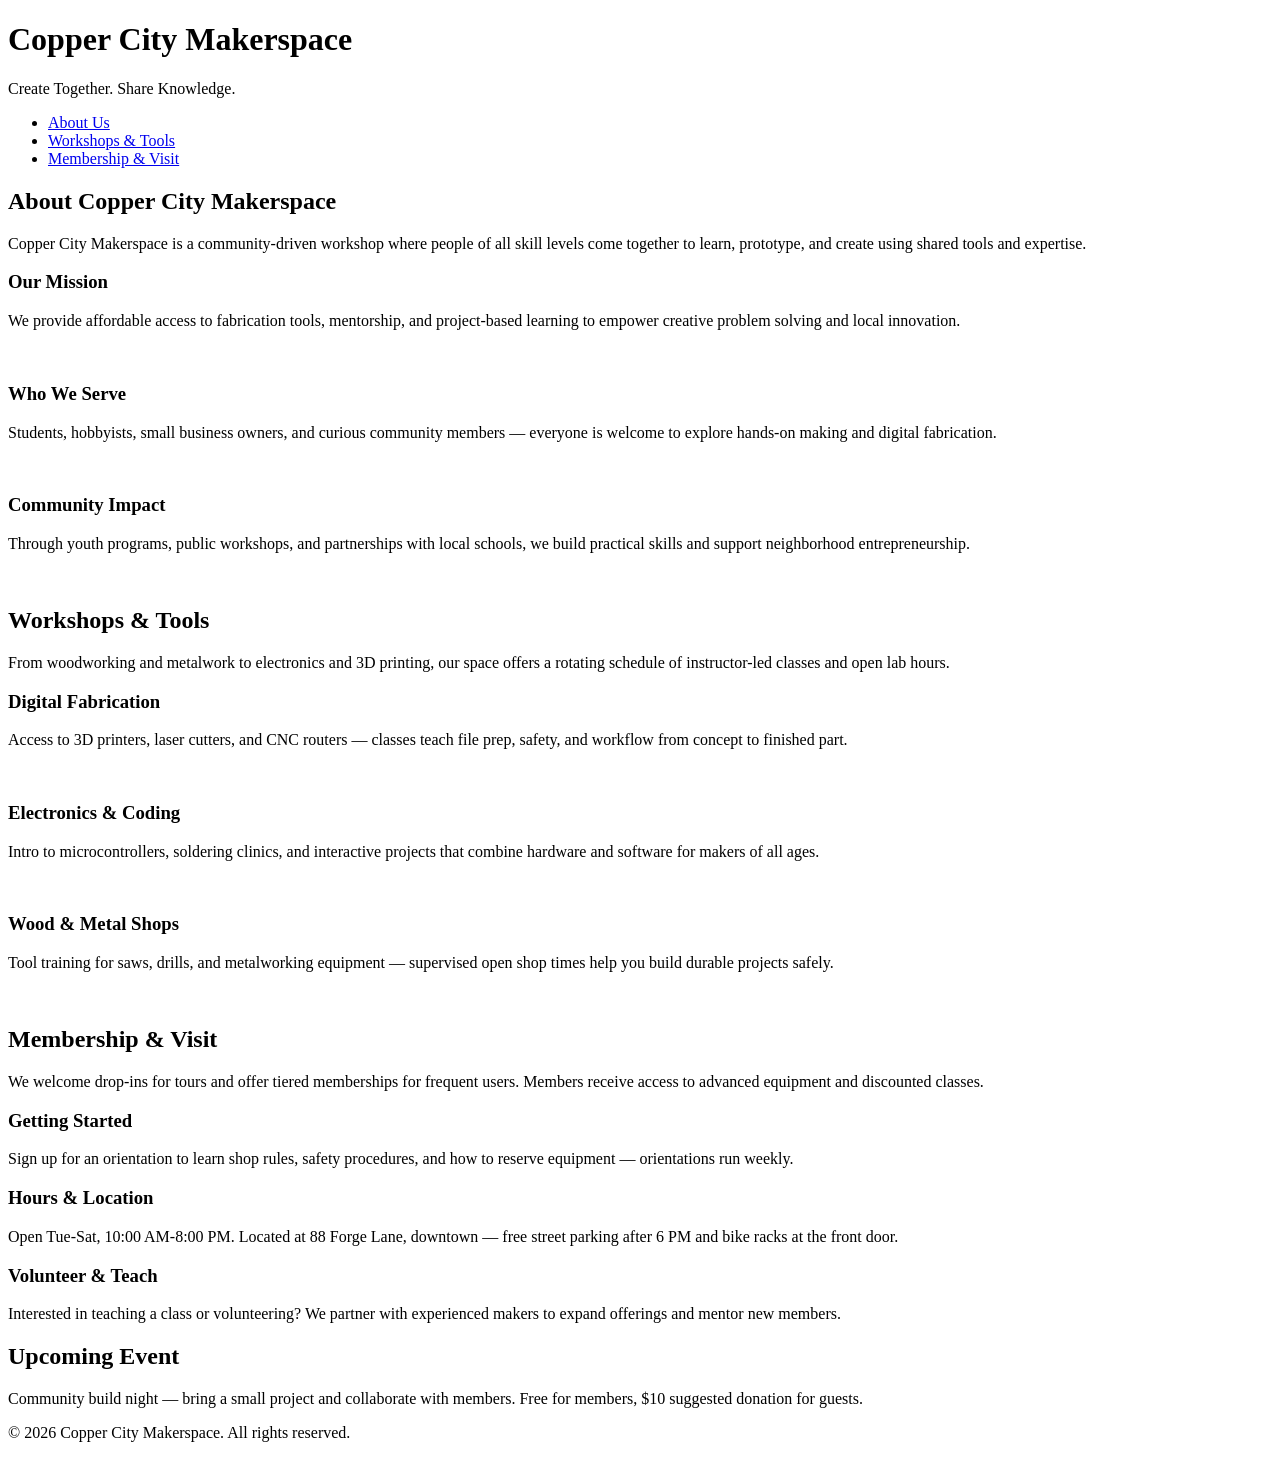
==== index.html @ 87860965 "Added new pages" ====
<!DOCTYPE html>
<html lang="en">
<head>
    <meta charset="UTF-8">
    <meta name="viewport" content="width=device-width, initial-scale=1.0">
    <link rel="stylesheet" href="styles.css">
    <title>Copper City Makerspace</title>
</head>
<body>
    <header>
        <h1>Copper City Makerspace</h1>
        <p>Create Together. Share Knowledge.</p>
    </header>
<nav>
    <ul>
        <li><a href="about.html">About Us</a></li>
        <li><a href="workshops.html">Workshops & Tools</a></li>
        <li><a href="memberships.html">Membership & Visit</a></li>
    </ul>
</nav>
<main>
    <section id="about">
        <h2>About Copper City Makerspace</h2>
        <p>Copper City Makerspace is a community-driven workshop where people of all skill levels come together to learn, prototype, and create using shared tools and expertise.</p>
        <div class="card-row">
            <section>
                <h3>Our Mission</h3>
                <p>We provide affordable access to fabrication tools, mentorship, and project-based learning to empower creative problem solving and local innovation.</p>
                <img src="images/engineering.jpg" alt="" width="300">
            </section>
            <section>
                <h3>Who We Serve</h3>
                <p>Students, hobbyists, small business owners, and curious community members — everyone is welcome to explore hands-on making and digital fabrication.</p>
                <img src="images/ideation.jpg" alt="" width="300">
            </section>
            <section>
                <h3>Community Impact</h3>
                <p>Through youth programs, public workshops, and partnerships with local schools, we build practical skills and support neighborhood entrepreneurship.</p>
                <img src="images/storytelling.jpg" alt="" width="300">
            </section>
        </div>
    </section>
    <section id="workshops">
        <h2>Workshops & Tools</h2>
        <p>From woodworking and metalwork to electronics and 3D printing, our space offers a rotating schedule of instructor-led classes and open lab hours.</p>
        <div class="card-row">
            <section>
                <h3>Digital Fabrication</h3>
                <p>Access to 3D printers, laser cutters, and CNC routers — classes teach file prep, safety, and workflow from concept to finished part.</p>
                <img src="images/3Dprinter.jpg" alt="" width="300">
            </section>
            <section>
                <h3>Electronics & Coding</h3>
                <p>Intro to microcontrollers, soldering clinics, and interactive projects that combine hardware and software for makers of all ages.</p>
                <img src="images/microcontroller.jpg" alt="" width="300">
            </section>
            <section>
                <h3>Wood & Metal Shops</h3>
                <p>Tool training for saws, drills, and metalworking equipment — supervised open shop times help you build durable projects safely.</p>
                <img src="images/metalworking.jpg" alt="" width="300">
            </section>
        </div>
    </section>
    <section id="memberships">
        <h2>Membership & Visit</h2>
        <p>We welcome drop-ins for tours and offer tiered memberships for frequent users. Members receive access to advanced equipment and discounted classes.</p>
        <div class="card-row"> 
            <section>
                <h3>Getting Started</h3>
                <p>Sign up for an orientation to learn shop rules, safety procedures, and how to reserve equipment — orientations run weekly.</p>
            </section>
            <section>
                <h3>Hours & Location</h3>
                <p>Open Tue-Sat, 10:00 AM-8:00 PM. Located at 88 Forge Lane, downtown — free street parking after 6 PM and bike racks at the front door.</p>
            </section>
            <section>
                <h3>Volunteer & Teach</h3>
                <p>Interested in teaching a class or volunteering? We partner with experienced makers to expand offerings and mentor new members.</p>
            </section>
        </div>
    </section>
</main>
<aside>
    <h2>Upcoming Event</h2>
    <p>Community build night — bring a small project and collaborate with members. Free for members, $10 suggested donation for guests.</p>
</aside>
<footer>
    <p>&copy; 2026 Copper City Makerspace. All rights reserved.</p>
</footer>
</body>
</html>
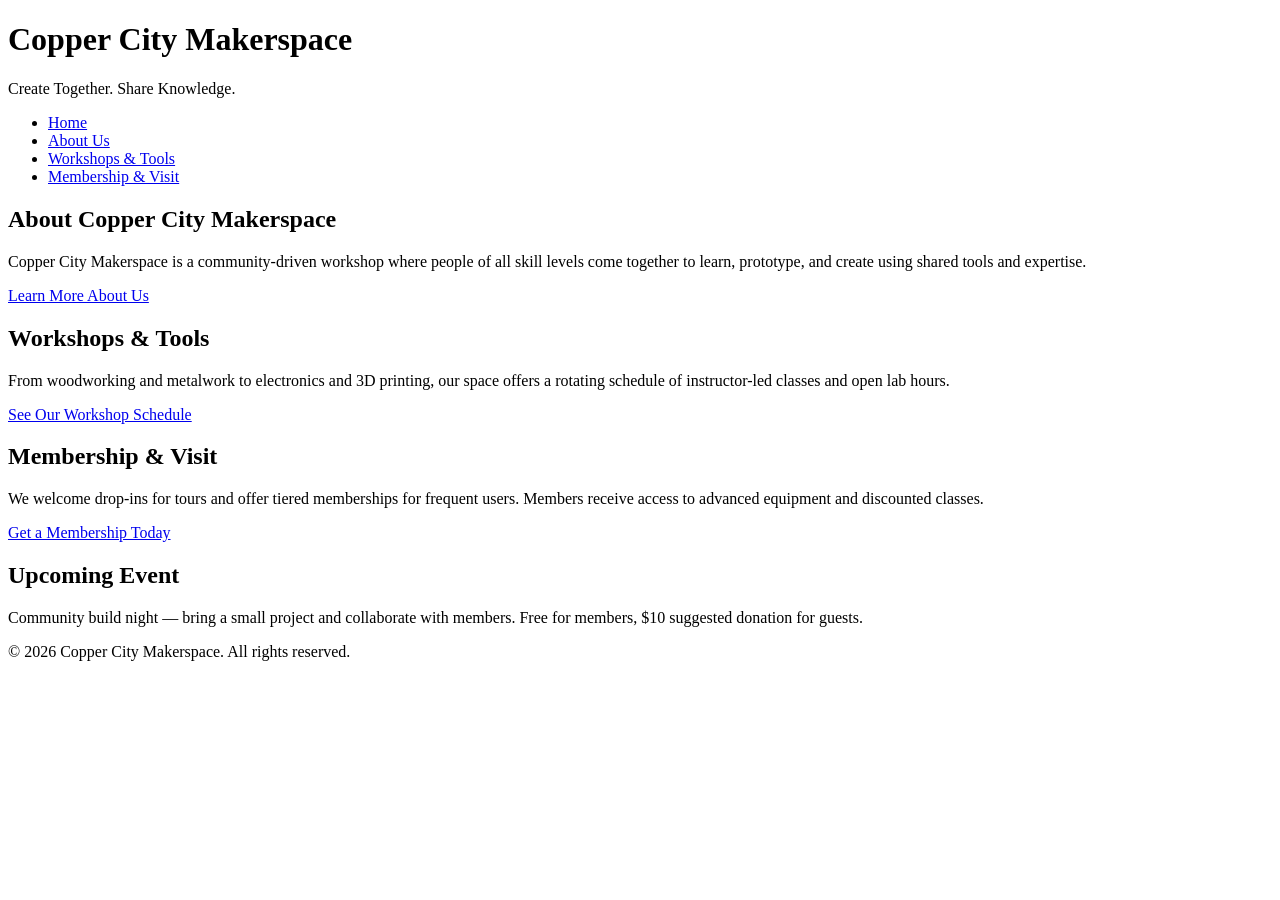
==== commit f5726ac3: "next iteration of html complete" ====
--- a/index.html
+++ b/index.html
@@ -13,71 +13,27 @@
     </header>
 <nav>
     <ul>
+        <li><a href="index.html">Home</a></li>
         <li><a href="about.html">About Us</a></li>
         <li><a href="workshops.html">Workshops & Tools</a></li>
         <li><a href="memberships.html">Membership & Visit</a></li>
     </ul>
 </nav>
 <main>
-    <section id="about">
+   <section id="about">
         <h2>About Copper City Makerspace</h2>
         <p>Copper City Makerspace is a community-driven workshop where people of all skill levels come together to learn, prototype, and create using shared tools and expertise.</p>
-        <div class="card-row">
-            <section>
-                <h3>Our Mission</h3>
-                <p>We provide affordable access to fabrication tools, mentorship, and project-based learning to empower creative problem solving and local innovation.</p>
-                <img src="images/engineering.jpg" alt="" width="300">
-            </section>
-            <section>
-                <h3>Who We Serve</h3>
-                <p>Students, hobbyists, small business owners, and curious community members — everyone is welcome to explore hands-on making and digital fabrication.</p>
-                <img src="images/ideation.jpg" alt="" width="300">
-            </section>
-            <section>
-                <h3>Community Impact</h3>
-                <p>Through youth programs, public workshops, and partnerships with local schools, we build practical skills and support neighborhood entrepreneurship.</p>
-                <img src="images/storytelling.jpg" alt="" width="300">
-            </section>
-        </div>
-    </section>
+        <a href="about.html">Learn More About Us</a>
+       </section>
     <section id="workshops">
         <h2>Workshops & Tools</h2>
         <p>From woodworking and metalwork to electronics and 3D printing, our space offers a rotating schedule of instructor-led classes and open lab hours.</p>
-        <div class="card-row">
-            <section>
-                <h3>Digital Fabrication</h3>
-                <p>Access to 3D printers, laser cutters, and CNC routers — classes teach file prep, safety, and workflow from concept to finished part.</p>
-                <img src="images/3Dprinter.jpg" alt="" width="300">
-            </section>
-            <section>
-                <h3>Electronics & Coding</h3>
-                <p>Intro to microcontrollers, soldering clinics, and interactive projects that combine hardware and software for makers of all ages.</p>
-                <img src="images/microcontroller.jpg" alt="" width="300">
-            </section>
-            <section>
-                <h3>Wood & Metal Shops</h3>
-                <p>Tool training for saws, drills, and metalworking equipment — supervised open shop times help you build durable projects safely.</p>
-                <img src="images/metalworking.jpg" alt="" width="300">
-            </section>
-        </div>
-    </section>
+        <a href="workshops.html">See Our Workshop Schedule</a>
+        </section>
     <section id="memberships">
         <h2>Membership & Visit</h2>
         <p>We welcome drop-ins for tours and offer tiered memberships for frequent users. Members receive access to advanced equipment and discounted classes.</p>
-        <div class="card-row"> 
-            <section>
-                <h3>Getting Started</h3>
-                <p>Sign up for an orientation to learn shop rules, safety procedures, and how to reserve equipment — orientations run weekly.</p>
-            </section>
-            <section>
-                <h3>Hours & Location</h3>
-                <p>Open Tue-Sat, 10:00 AM-8:00 PM. Located at 88 Forge Lane, downtown — free street parking after 6 PM and bike racks at the front door.</p>
-            </section>
-            <section>
-                <h3>Volunteer & Teach</h3>
-                <p>Interested in teaching a class or volunteering? We partner with experienced makers to expand offerings and mentor new members.</p>
-            </section>
-        </div>
+        <a href="memberships.html">Get a Membership Today</a>
     </section>
 </main>
 <aside>
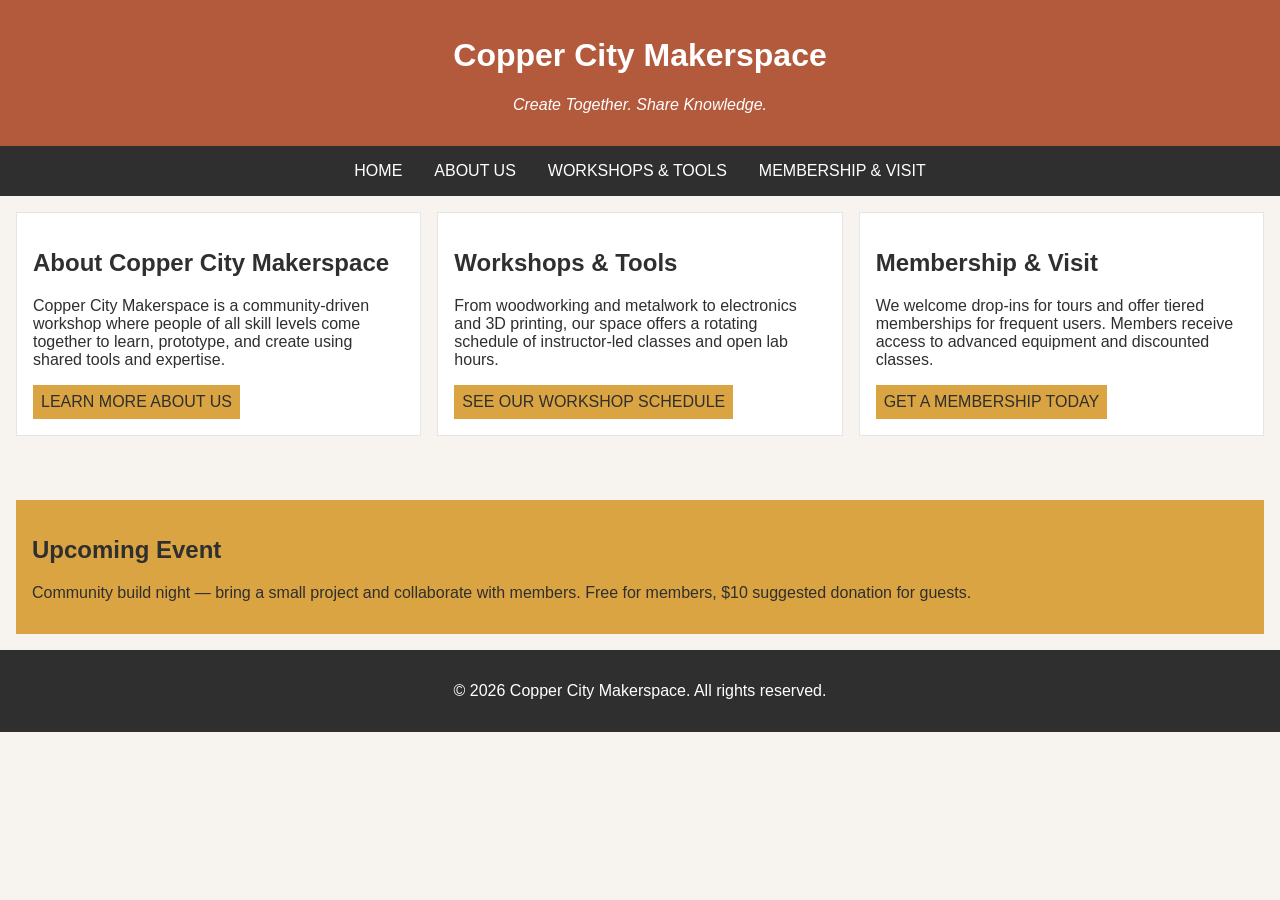
==== commit 524a20ac: "completed itration for multipage site" ====
--- a/index.html
+++ b/index.html
@@ -19,7 +19,8 @@
         <li><a href="memberships.html">Membership & Visit</a></li>
     </ul>
 </nav>
-<main>
+<main class ="card-row">
+            
    <section id="about">
         <h2>About Copper City Makerspace</h2>
         <p>Copper City Makerspace is a community-driven workshop where people of all skill levels come together to learn, prototype, and create using shared tools and expertise.</p>
--- a/styles.css
+++ b/styles.css
@@ -0,0 +1,126 @@
+/* =====  CSS by Christina Carrasquilla, updated by John Selgrad =====  */
+
+/* ===== Color Palette 
+
+Copper:#B35A3C
+Charcoal:#2F2F2F
+Light Background:#F7F4EF
+Card Background:#FFFFFF
+Soft Gold:#D9A441
+Border:#E5E5E5
+
+===== */
+
+/* ===== GLOBAL (Base) Styles ===== */
+
+body {
+    font-family: Arial, sans-serif;
+    margin: 0;
+    background-color: #F7F4EF;
+    color: #2F2F2F;
+    display: grid;
+    grid-template-columns: 1fr;
+}
+
+header {
+    background-color: #B35A3C;
+    color: white;
+    text-align: center;
+    padding: 1rem;
+}
+
+header img {
+    margin-top: 0.5rem;
+}
+header p {
+    font-style:italic;
+}
+nav {
+    background-color: #2F2F2F;
+    padding:.5rem;
+}
+
+nav ul {
+    list-style: none;
+    margin: 0;
+    padding: 0;
+   
+}
+
+nav a {
+    color: white;
+    text-decoration: none;
+    padding: 0.5rem;
+    display: inline-block;
+    text-transform:uppercase;
+}
+
+nav a:hover {
+    background-color: #B35A3C;
+}
+
+main {
+    padding: 1rem;
+}
+main  a {
+    background-color: #D9A441;
+    color: #2F2F2F;
+    text-decoration: none;
+    padding: 0.5rem;
+    display: inline-block;
+    text-transform:uppercase;
+}
+
+main  a:hover {
+    background-color: #B35A3C;
+    color: white;
+}
+
+
+section {
+    margin-bottom: 2rem;
+}
+
+
+
+.card-row section {
+    background-color: white;
+    border: 1px solid #E5E5E5;
+    padding: 1rem;
+  
+}
+
+img {
+    display: block;
+    margin-top: 0.5rem;
+    max-width: 100%;
+}
+
+aside {
+    background-color: #D9A441;
+    padding: 1rem;
+    margin: 1rem;
+}
+
+footer {
+    background-color: #2F2F2F;
+    color: white;
+    text-align: center;
+    padding: 1rem;}
+
+/* ===== MEDIA QUERIES (MEDIUM ===== */
+@media screen and (min-width: 817px){nav ul {
+   
+    display: flex;
+    justify-content: center;
+    gap: 1rem;
+}
+   .card-row {
+    display: flex;
+    gap: 1rem;
+}
+
+.card-row section {
+       width: 30%;
+} 
+    }
